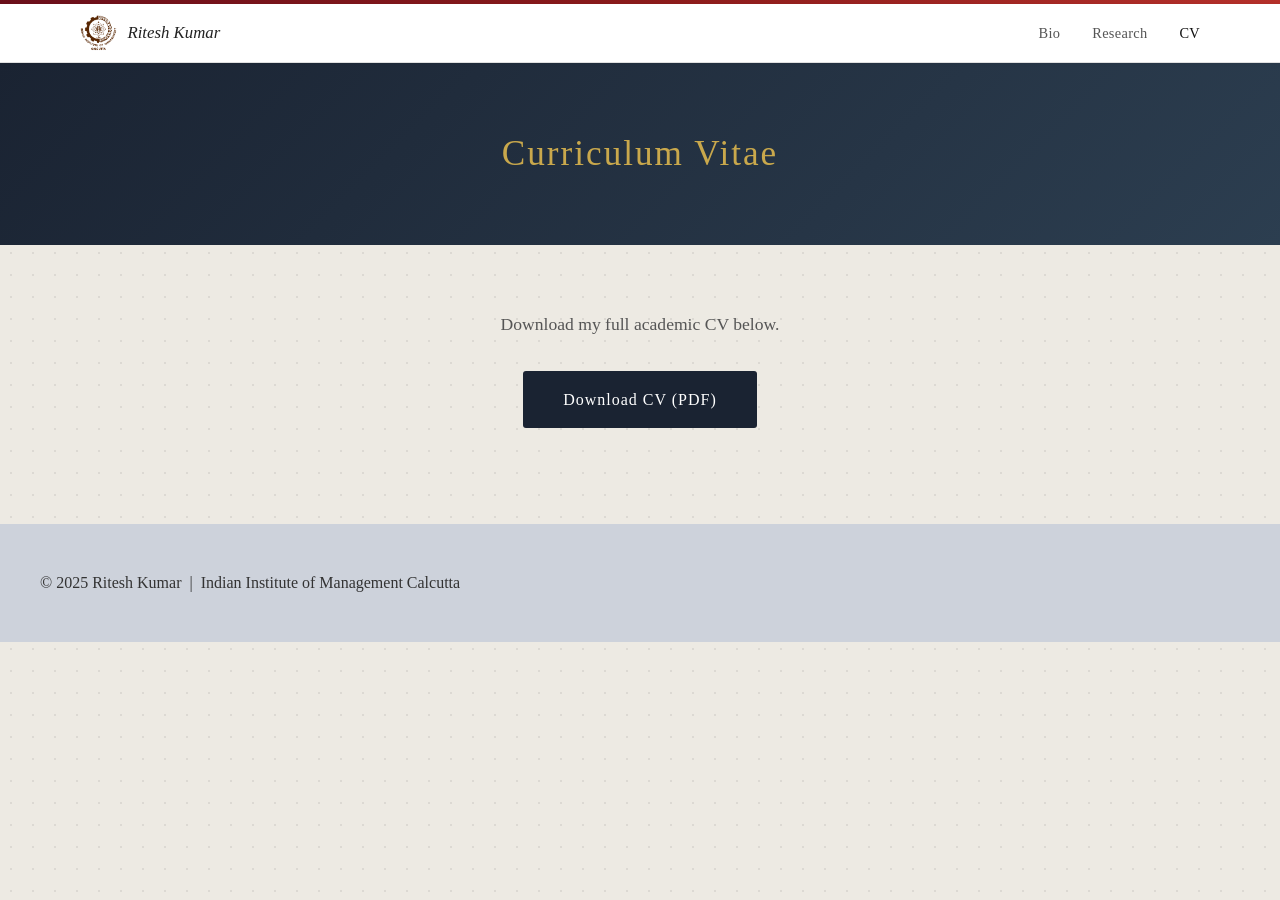
==== cv.html @ c142c0b6 "Initial website upload" ====
<!DOCTYPE html>
<html lang="en">
<head>
    <meta charset="UTF-8">
    <meta name="viewport" content="width=device-width, initial-scale=1.0">
    <title>CV | Ritesh Kumar</title>
    <link rel="stylesheet" href="style.css">
</head>
<body>

    <!-- Navigation -->
    <nav class="navbar">
        <div class="nav-container">
            <a href="index.html" class="nav-brand">
                <img src="IIM_Calcutta_Logo.svg.png" alt="IIM Calcutta" class="nav-logo">
                Ritesh Kumar
            </a>
            <ul class="nav-links">
                <li><a href="index.html">Bio</a></li>
                <li><a href="research.html">Research</a></li>
                <li><a href="cv.html" class="active">CV</a></li>
            </ul>
        </div>
    </nav>

    <!-- Page Header -->
    <header class="page-header">
        <h1>Curriculum Vitae</h1>
    </header>

    <!-- CV Content -->
    <main class="container cv-container">
        <p class="cv-intro">Download my full academic CV below.</p>
        <a href="Ritesh_Kumar_CV.pdf" class="cv-download-btn" download>Download CV (PDF)</a>
    </main>

    <footer class="footer">
        <p>&copy; 2025 Ritesh Kumar &nbsp;|&nbsp; Indian Institute of Management Calcutta</p>
    </footer>

</body>
</html>
---- style.css ----
* {
    margin: 0;
    padding: 0;
    box-sizing: border-box;
}

body {
    font-family: 'Georgia', serif;
    color: #333;
    line-height: 1.75;
    /* Subtle warm dot-pattern background */
    background-color: #edeae3;
    background-image: radial-gradient(circle, rgba(0,0,0,0.07) 1px, transparent 1px);
    background-size: 22px 22px;
}

/* ── Top accent bar ── */
body::before {
    content: '';
    display: block;
    height: 4px;
    background: linear-gradient(90deg, #6b0f1a, #8B1A1A, #b5302a);
}

/* ── Navbar ── */
.navbar {
    background: #fff;
    border-bottom: 1px solid #e0e0e0;
    position: sticky;
    top: 0;
    z-index: 100;
    box-shadow: 0 1px 6px rgba(0,0,0,0.06);
}

.nav-container {
    max-width: 1200px;
    margin: 0 auto;
    padding: 0 2.5rem;
    display: flex;
    justify-content: space-between;
    align-items: center;
    height: 58px;
}

.nav-brand {
    color: #222;
    text-decoration: none;
    font-size: 1.05rem;
    font-style: italic;
    display: flex;
    align-items: center;
    gap: 0.65rem;
}

.nav-logo {
    height: 36px;
    width: auto;
}

.nav-links {
    list-style: none;
    display: flex;
    gap: 2rem;
}

.nav-links a {
    color: #555;
    text-decoration: none;
    font-size: 0.9rem;
    letter-spacing: 0.3px;
    transition: color 0.15s;
}

.nav-links a:hover,
.nav-links a.active {
    color: #111;
}

/* ── Page background wrapper ── */
.page-bg {
    padding: 2.5rem 1.5rem 3rem;
    min-height: calc(100vh - 58px - 160px);
}

/* ── Profile card (white card floating on pattern bg) ── */
.profile-card {
    max-width: 1100px;
    margin: 0 auto;
    background: #fff;
    border-radius: 6px;
    box-shadow: 0 4px 24px rgba(0,0,0,0.10);
    padding: 3.5rem 3rem 2rem;
}

/* ── Profile grid ── */
.profile-grid {
    display: grid;
    grid-template-columns: 5fr 6fr;
    gap: 4rem;
    align-items: start;
    margin-bottom: 2.5rem;
}

/* ── Photo crop (focus on upper body / face) ── */
.photo-crop {
    width: 100%;
    height: 420px;
    overflow: hidden;
    border-radius: 4px;
}

.profile-photo {
    width: 100%;
    height: 100%;
    object-fit: cover;
    object-position: center 10%;
    display: block;
    transition: transform 0.4s ease;
}

.photo-crop:hover .profile-photo {
    transform: scale(1.03);
}

/* ── Info column ── */
.profile-info-col {
    display: flex;
    flex-direction: column;
    align-items: center;
    padding-top: 1.5rem;
}

.profile-name {
    font-size: 2.7rem;
    font-weight: normal;
    letter-spacing: 1px;
    color: #111;
    margin-bottom: 0.6rem;
    text-align: center;
}

.profile-subtitle {
    font-size: 0.97rem;
    color: #666;
    margin-bottom: 0.4rem;
    text-align: center;
}

.profile-institution {
    display: block;
    color: #8B1A1A;
    text-decoration: underline;
    text-underline-offset: 3px;
    font-size: 0.97rem;
    margin-bottom: 1.4rem;
    text-align: center;
}

.profile-institution:hover {
    color: #5a0f0f;
}

/* ── Social icons ── */
.social-icons {
    display: flex;
    justify-content: center;
    gap: 0.6rem;
    margin-bottom: 2.2rem;
}

.social-icon {
    display: flex;
    align-items: center;
    justify-content: center;
    width: 38px;
    height: 38px;
    border-radius: 50%;
    background: #4a4a4a;
    color: #fff;
    text-decoration: none;
    transition: background 0.2s;
}

.social-icon svg {
    width: 17px;
    height: 17px;
}

.social-icon:hover {
    background: #8B1A1A;
}

/* ── Bio text ── */
.profile-bio {
    width: 100%;
    text-align: left;
}

.welcome-heading {
    font-size: 1.05rem;
    font-weight: bold;
    color: #222;
    margin-bottom: 0.6rem;
}

.profile-bio p {
    font-size: 0.95rem;
    color: #444;
    text-align: justify;
    line-height: 1.8;
    margin-bottom: 0.8rem;
}

.divider {
    border: none;
    border-top: 1px solid #e8e8e8;
    margin-bottom: 1rem;
}

/* ── Footer ── */
.footer {
    background: #cdd2db;
    padding: 2.8rem 2.5rem;
}

.footer-inner {
    max-width: 1100px;
    margin: 0 auto;
    display: flex;
    gap: 3rem;
    align-items: center;
}

.footer-logo-col {
    flex-shrink: 0;
}

.footer-logo {
    height: 130px;
    width: auto;
    opacity: 0.85;
}

.footer-contact p {
    font-size: 0.88rem;
    color: #333;
    margin-bottom: 0.45rem;
    font-family: 'Georgia', serif;
}

.footer-contact a {
    color: #8B1A1A;
    text-decoration: underline;
    text-underline-offset: 2px;
}

.footer-contact a:hover {
    color: #5a0f0f;
}

.footer-social {
    display: flex;
    gap: 0.5rem;
    margin-top: 0.9rem;
}

.footer-social-icon {
    display: flex;
    align-items: center;
    justify-content: center;
    width: 32px;
    height: 32px;
    border-radius: 50%;
    background: #555;
    color: #fff;
    text-decoration: none;
    transition: background 0.2s;
}

.footer-social-icon svg {
    width: 14px;
    height: 14px;
}

.footer-social-icon:hover {
    background: #8B1A1A;
}

/* ════════════════════════════════════════
   Inner pages (Research / CV)
   ════════════════════════════════════════ */

.page-header {
    background: linear-gradient(135deg, #1a2332 0%, #2c3e50 100%);
    color: #fff;
    padding: 60px 2rem;
    text-align: center;
}

.page-header h1 {
    font-size: 2.2rem;
    font-weight: normal;
    letter-spacing: 2px;
    color: #c9a84c;
}

.container {
    max-width: 900px;
    margin: 0 auto;
    padding: 3.5rem 2rem 4rem;
}

section {
    margin-bottom: 3.5rem;
}

section h2 {
    font-size: 1.35rem;
    color: #1a2332;
    border-bottom: 2px solid #c9a84c;
    padding-bottom: 0.5rem;
    margin-bottom: 1.6rem;
    letter-spacing: 0.5px;
    text-transform: uppercase;
    font-weight: bold;
}

section > p {
    margin-bottom: 1.1rem;
    font-size: 1.05rem;
    color: #444;
}

/* Contact */
.contact-grid {
    display: flex;
    flex-direction: column;
    gap: 0.9rem;
}

.contact-item {
    display: flex;
    gap: 1rem;
    align-items: baseline;
    flex-wrap: wrap;
}

.contact-label {
    font-size: 0.8rem;
    font-weight: bold;
    color: #1a2332;
    min-width: 165px;
    text-transform: uppercase;
    letter-spacing: 0.7px;
}

.contact-item a {
    color: #2c5282;
    text-decoration: none;
    font-size: 1rem;
}

.contact-item a:hover {
    text-decoration: underline;
}

/* Education */
.edu-item {
    margin-bottom: 1.8rem;
    padding-left: 1.2rem;
    border-left: 3px solid #c9a84c;
}

.edu-degree {
    font-weight: bold;
    font-size: 1.05rem;
    color: #1a2332;
}

.edu-institution {
    color: #555;
    font-style: italic;
}

.edu-year {
    color: #888;
    font-size: 0.9rem;
}

.edu-note {
    color: #666;
    font-size: 0.9rem;
    margin-top: 0.3rem;
    font-style: italic;
}

/* Research interests */
.interests-list {
    list-style: none;
    display: flex;
    flex-direction: column;
    gap: 0.7rem;
}

.interests-list li {
    padding-left: 1.4rem;
    position: relative;
    font-size: 1.05rem;
    color: #444;
}

.interests-list li::before {
    content: '—';
    position: absolute;
    left: 0;
    color: #c9a84c;
    font-weight: bold;
}

/* Papers */
.paper-item {
    margin-bottom: 1.8rem;
    padding: 1.2rem 1.4rem;
    background: #f8f8f6;
    border-left: 4px solid #c9a84c;
    border-radius: 0 4px 4px 0;
}

.paper-title {
    font-size: 1.02rem;
    color: #1a2332;
    font-weight: bold;
    margin-bottom: 0.3rem;
    line-height: 1.5;
}

.paper-authors {
    color: #555;
    font-style: italic;
    font-size: 0.95rem;
    margin-bottom: 0.3rem;
}

.paper-status {
    font-size: 0.82rem;
    color: #7a6a2a;
    font-weight: bold;
    text-transform: uppercase;
    letter-spacing: 0.5px;
}

/* Conferences */
.conf-list {
    list-style: none;
    display: flex;
    flex-direction: column;
    gap: 1.1rem;
}

.conf-list li {
    display: flex;
    flex-direction: column;
    padding-left: 1.2rem;
    border-left: 3px solid #c9a84c;
}

.conf-name {
    font-weight: bold;
    color: #1a2332;
    font-size: 1rem;
}

.conf-details {
    color: #666;
    font-size: 0.9rem;
    font-style: italic;
}

/* Service */
.service-list {
    list-style: none;
    display: flex;
    flex-direction: column;
    gap: 0.7rem;
}

.service-list li {
    padding-left: 1.4rem;
    position: relative;
    font-size: 1rem;
    color: #444;
}

.service-list li::before {
    content: '—';
    position: absolute;
    left: 0;
    color: #c9a84c;
}

/* CV page */
.cv-container {
    text-align: center;
    padding-top: 4rem;
    padding-bottom: 6rem;
}

.cv-intro {
    font-size: 1.1rem;
    color: #555;
    margin-bottom: 2rem;
}

.cv-download-btn {
    display: inline-block;
    background-color: #1a2332;
    color: #fff;
    padding: 0.9rem 2.5rem;
    text-decoration: none;
    font-size: 1rem;
    letter-spacing: 1px;
    border-radius: 3px;
    transition: background-color 0.2s;
}

.cv-download-btn:hover {
    background-color: #8B1A1A;
    color: #fff;
}

/* ── Responsive ── */
@media (max-width: 720px) {
    .profile-grid {
        grid-template-columns: 1fr;
        gap: 2rem;
    }
    .photo-crop {
        height: 300px;
    }
    .nav-links {
        gap: 1.2rem;
    }
    .footer-inner {
        flex-direction: column;
        gap: 1.5rem;
    }
    .contact-item {
        flex-direction: column;
        gap: 0.2rem;
    }
    .contact-label {
        min-width: unset;
    }
}
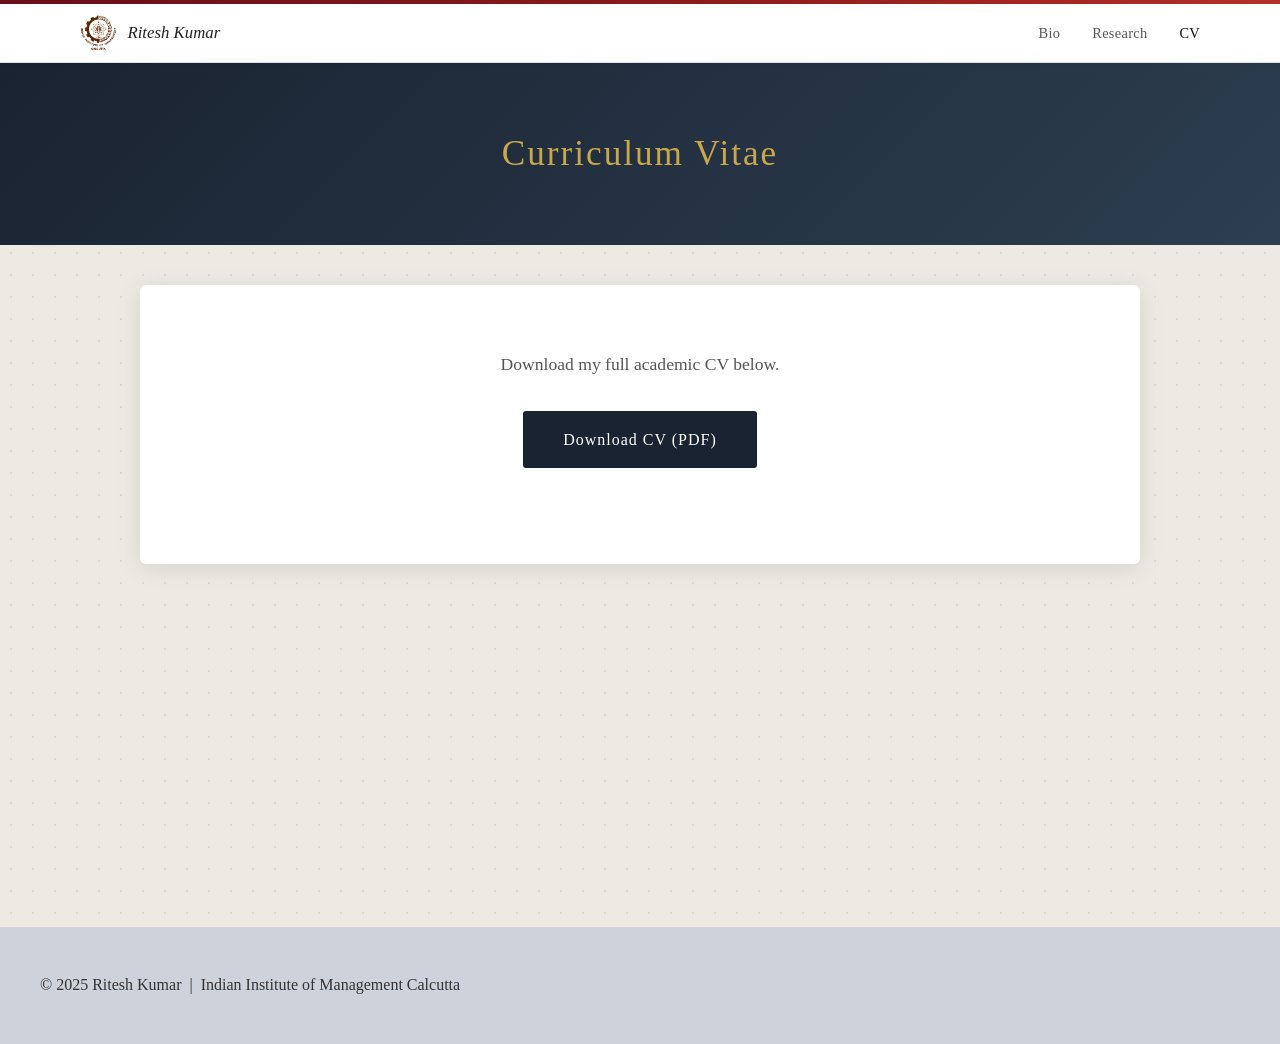
==== commit 76eb10f2: "Add files via upload" ====
--- a/cv.html
+++ b/cv.html
@@ -3,7 +3,10 @@
 <head>
     <meta charset="UTF-8">
     <meta name="viewport" content="width=device-width, initial-scale=1.0">
-    <title>CV | Ritesh Kumar</title>
+    <title>CV | Ritesh Kumar | IIM Calcutta</title>
+    <meta name="description" content="Curriculum Vitae of Ritesh Kumar, PhD Scholar in Human Resource Management at IIM Calcutta.">
+    <meta name="author" content="Ritesh Kumar">
+    <link rel="icon" href="IIM_Calcutta_Logo.svg.png" type="image/png">
     <link rel="stylesheet" href="style.css">
 </head>
 <body>
@@ -29,10 +32,12 @@
     </header>
 
     <!-- CV Content -->
-    <main class="container cv-container">
+    <main class="page-bg">
+    <div class="inner-card">
+    <div class="container cv-container">
         <p class="cv-intro">Download my full academic CV below.</p>
         <a href="Ritesh_Kumar_CV.pdf" class="cv-download-btn" download>Download CV (PDF)</a>
-    </main>
+    </div></div></main>
 
     <footer class="footer">
         <p>&copy; 2025 Ritesh Kumar &nbsp;|&nbsp; Indian Institute of Management Calcutta</p>
--- a/style.css
+++ b/style.css
@@ -14,6 +14,24 @@
     background-size: 22px 22px;
 }
 
+/* ── Fade-in animation ── */
+@keyframes fadeInUp {
+    from { opacity: 0; transform: translateY(18px); }
+    to   { opacity: 1; transform: translateY(0); }
+}
+
+.profile-card {
+    animation: fadeInUp 0.6s ease both;
+}
+
+.page-header {
+    animation: fadeInUp 0.5s ease both;
+}
+
+.container section {
+    animation: fadeInUp 0.5s ease both;
+}
+
 /* ── Top accent bar ── */
 body::before {
     content: '';
@@ -80,6 +98,15 @@
 .page-bg {
     padding: 2.5rem 1.5rem 3rem;
     min-height: calc(100vh - 58px - 160px);
+}
+
+/* ── Inner page card (Research / CV) ── */
+.inner-card {
+    max-width: 1000px;
+    margin: 0 auto;
+    background: #fff;
+    border-radius: 6px;
+    box-shadow: 0 4px 24px rgba(0,0,0,0.10);
 }
 
 /* ── Profile card (white card floating on pattern bg) ── */
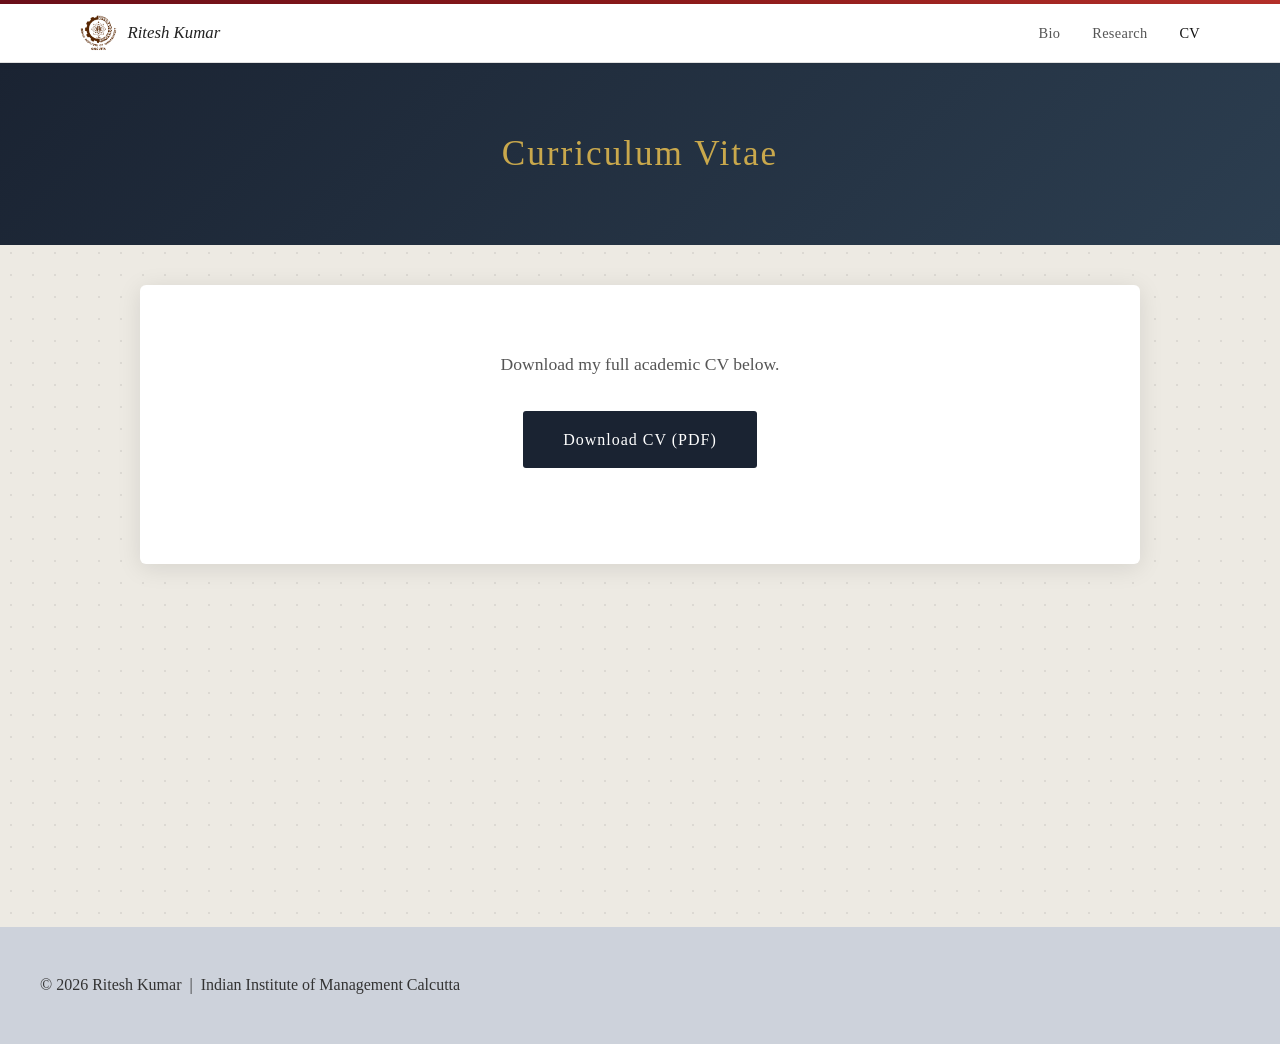
==== commit aef6ea1e: "Update cv.html" ====
--- a/cv.html
+++ b/cv.html
@@ -40,7 +40,7 @@
     </div></div></main>
 
     <footer class="footer">
-        <p>&copy; 2025 Ritesh Kumar &nbsp;|&nbsp; Indian Institute of Management Calcutta</p>
+        <p>&copy; 2026 Ritesh Kumar &nbsp;|&nbsp; Indian Institute of Management Calcutta</p>
     </footer>
 
 </body>
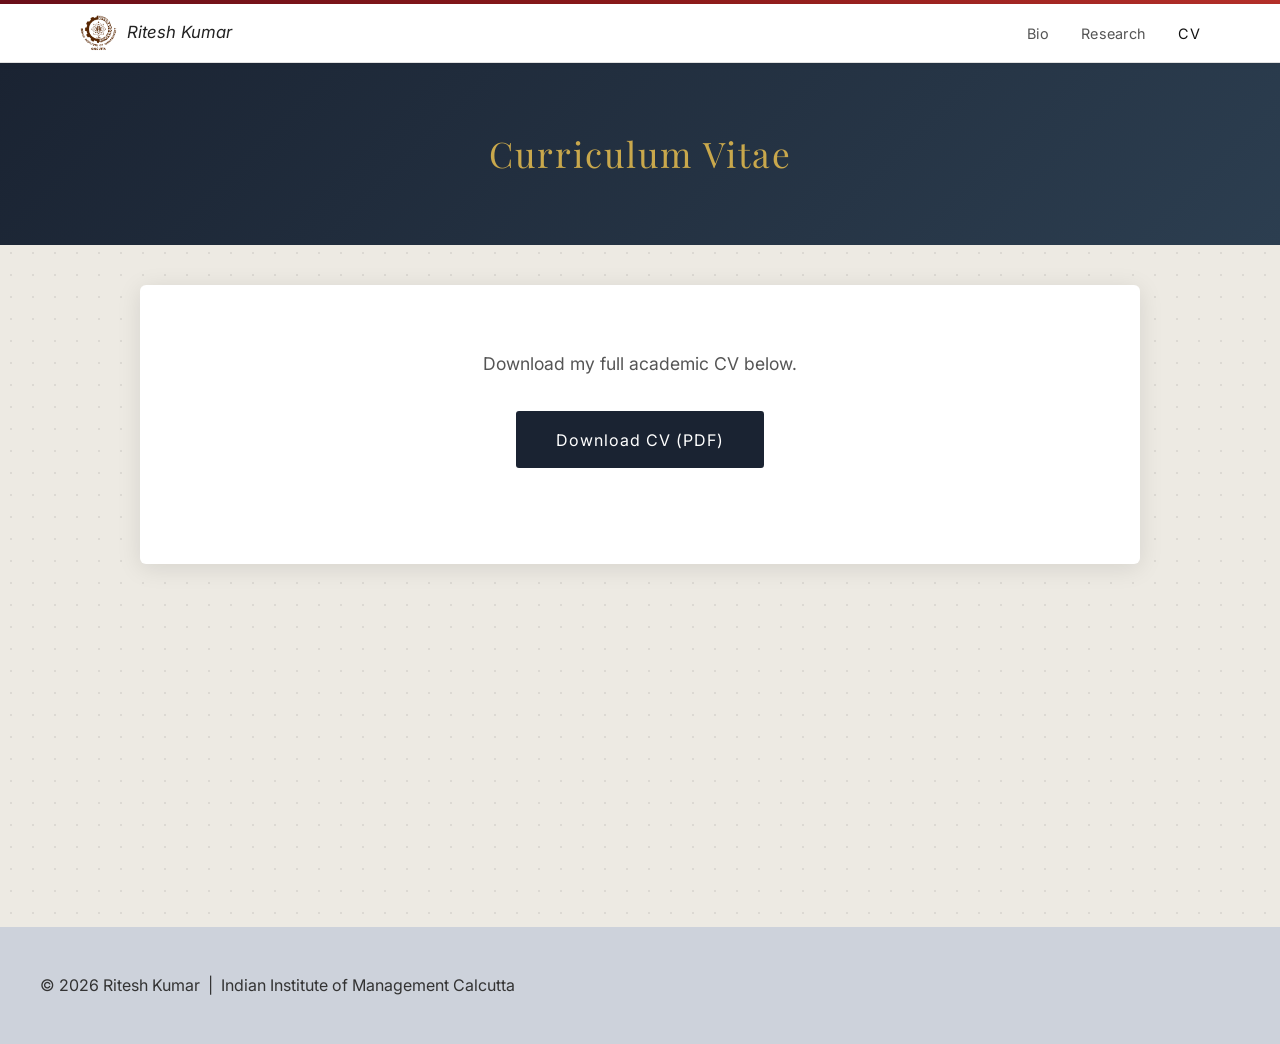
==== commit 44892a82: "Add files via upload" ====
--- a/cv.html
+++ b/cv.html
@@ -7,6 +7,7 @@
     <meta name="description" content="Curriculum Vitae of Ritesh Kumar, PhD Scholar in Human Resource Management at IIM Calcutta.">
     <meta name="author" content="Ritesh Kumar">
     <link rel="icon" href="IIM_Calcutta_Logo.svg.png" type="image/png">
+    <link href="https://fonts.googleapis.com/css2?family=Playfair+Display:ital,wght@0,400;0,600;1,400&family=Inter:wght@300;400;500;600&display=swap" rel="stylesheet">
     <link rel="stylesheet" href="style.css">
 </head>
 <body>
--- a/style.css
+++ b/style.css
@@ -5,13 +5,16 @@
 }
 
 body {
-    font-family: 'Georgia', serif;
+    font-family: 'Inter', 'Georgia', sans-serif;
     color: #333;
     line-height: 1.75;
-    /* Subtle warm dot-pattern background */
     background-color: #edeae3;
     background-image: radial-gradient(circle, rgba(0,0,0,0.07) 1px, transparent 1px);
     background-size: 22px 22px;
+}
+
+h1, h2, h3, .profile-name, .page-header h1, .welcome-heading {
+    font-family: 'Playfair Display', 'Georgia', serif;
 }
 
 /* ── Fade-in animation ── */
@@ -421,27 +424,31 @@
     font-style: italic;
 }
 
-/* Research interests */
-.interests-list {
-    list-style: none;
-    display: flex;
-    flex-direction: column;
-    gap: 0.7rem;
-}
-
-.interests-list li {
-    padding-left: 1.4rem;
-    position: relative;
-    font-size: 1.05rem;
-    color: #444;
-}
-
-.interests-list li::before {
-    content: '—';
-    position: absolute;
-    left: 0;
-    color: #c9a84c;
-    font-weight: bold;
+/* ── Research interest tags ── */
+.interest-tags {
+    display: flex;
+    flex-wrap: wrap;
+    gap: 0.6rem;
+}
+
+.interest-tag {
+    display: inline-block;
+    padding: 0.4rem 1rem;
+    background: #f0ece3;
+    border: 1px solid #d4c9a8;
+    color: #5a4a1a;
+    font-size: 0.85rem;
+    font-family: 'Inter', sans-serif;
+    font-weight: 500;
+    border-radius: 50px;
+    letter-spacing: 0.3px;
+    transition: all 0.2s;
+}
+
+.interest-tag:hover {
+    background: #8B1A1A;
+    border-color: #8B1A1A;
+    color: #fff;
 }
 
 /* Papers */
@@ -468,12 +475,44 @@
     margin-bottom: 0.3rem;
 }
 
-.paper-status {
-    font-size: 0.82rem;
-    color: #7a6a2a;
-    font-weight: bold;
+/* ── Section note ── */
+.section-note {
+    font-size: 0.88rem;
+    color: #777;
+    font-style: italic;
+    margin-bottom: 1.4rem;
+    font-family: 'Inter', sans-serif;
+}
+
+.section-note a {
+    color: #8B1A1A;
+    text-decoration: underline;
+    text-underline-offset: 2px;
+}
+
+/* ── Paper status badges ── */
+.paper-badge {
+    display: inline-block;
+    padding: 0.25rem 0.8rem;
+    font-size: 0.75rem;
+    font-family: 'Inter', sans-serif;
+    font-weight: 600;
+    border-radius: 50px;
+    letter-spacing: 0.4px;
     text-transform: uppercase;
-    letter-spacing: 0.5px;
+    margin-top: 0.4rem;
+}
+
+.badge-green {
+    background: #d4edda;
+    color: #1a6b35;
+    border: 1px solid #a8d5b5;
+}
+
+.badge-amber {
+    background: #fff3cd;
+    color: #7a5200;
+    border: 1px solid #f0d080;
 }
 
 /* Conferences */
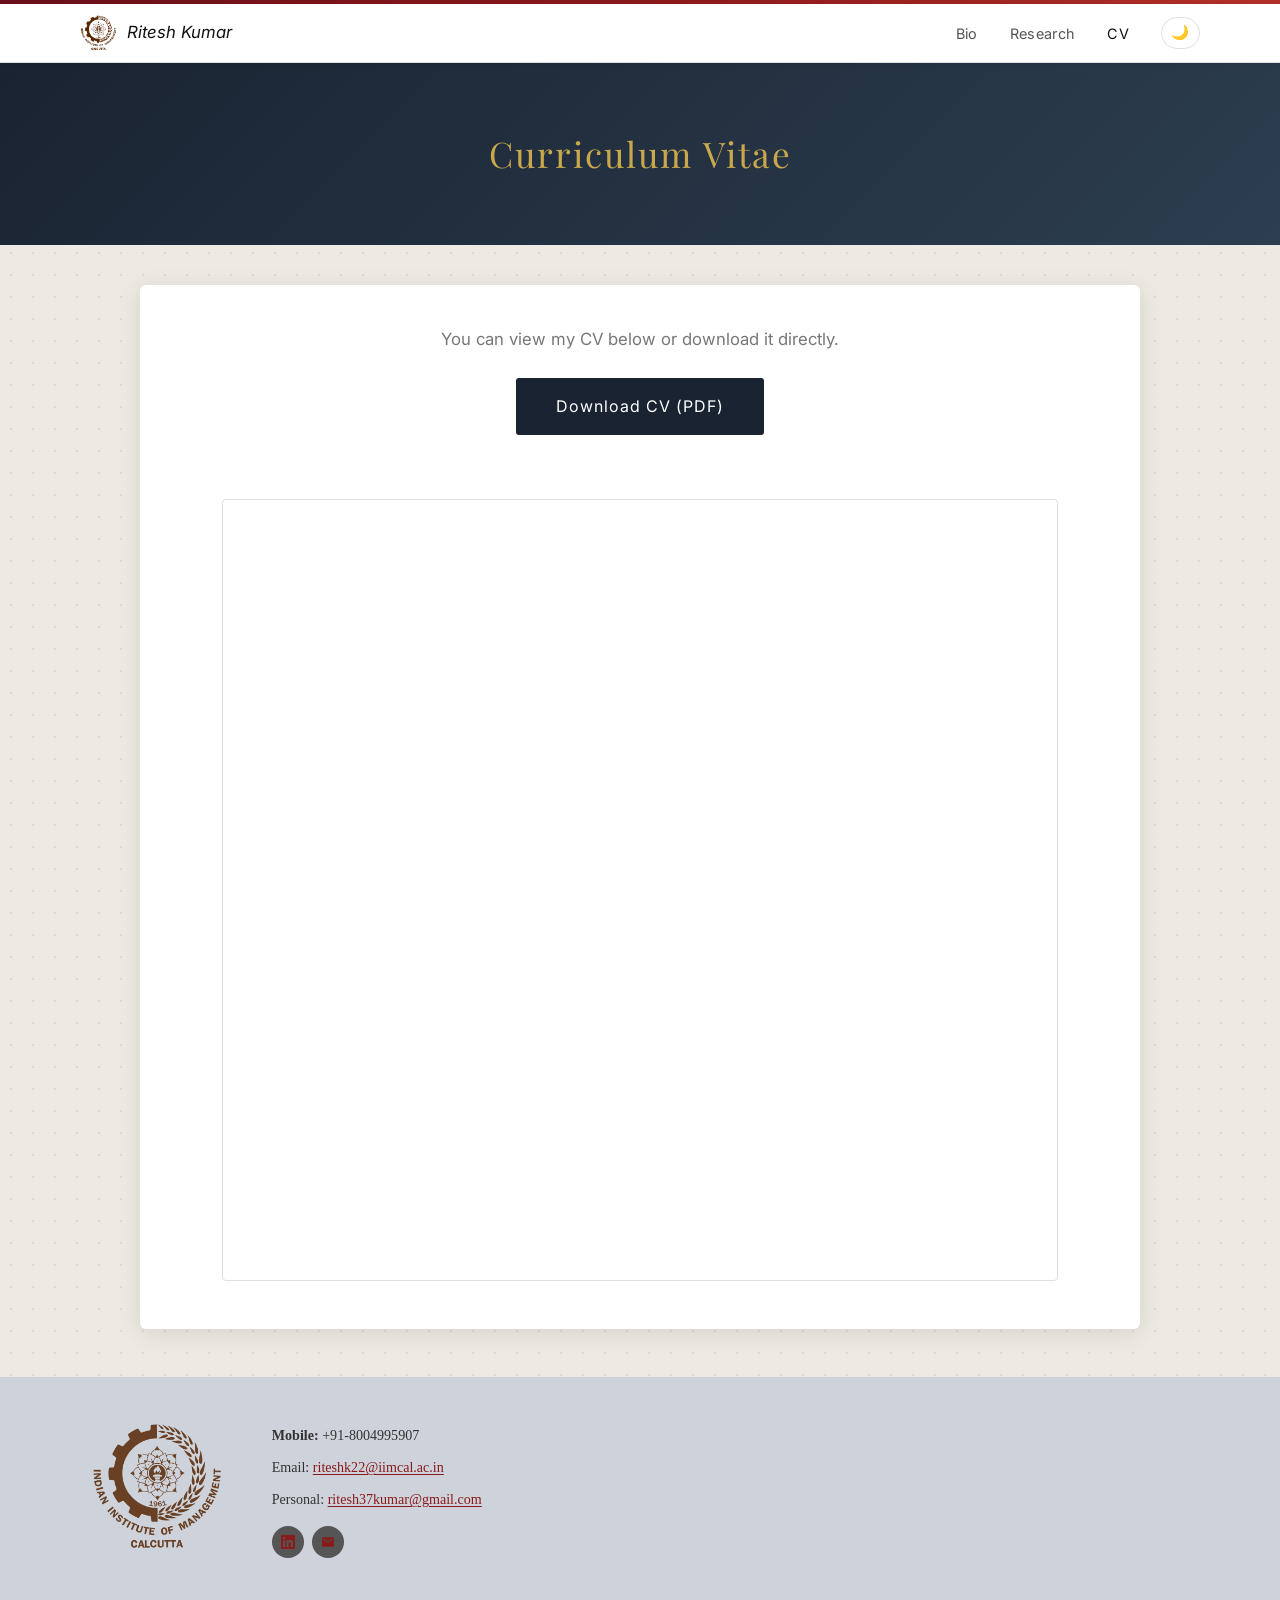
==== commit 2799b0ea: "Add files via upload" ====
--- a/cv.html
+++ b/cv.html
@@ -1,5 +1,5 @@
 <!DOCTYPE html>
-<html lang="en">
+<html lang="en" data-theme="light">
 <head>
     <meta charset="UTF-8">
     <meta name="viewport" content="width=device-width, initial-scale=1.0">
@@ -9,21 +9,33 @@
     <link rel="icon" href="IIM_Calcutta_Logo.svg.png" type="image/png">
     <link href="https://fonts.googleapis.com/css2?family=Playfair+Display:ital,wght@0,400;0,600;1,400&family=Inter:wght@300;400;500;600&display=swap" rel="stylesheet">
     <link rel="stylesheet" href="style.css">
+    <!-- Google Analytics -->
+    <script async src="https://www.googletagmanager.com/gtag/js?id=G-CZTXEV8FFX"></script>
+    <script>
+        window.dataLayer = window.dataLayer || [];
+        function gtag(){dataLayer.push(arguments);}
+        gtag('js', new Date());
+        gtag('config', 'G-CZTXEV8FFX');
+    </script>
+    <script>(function(){ const t=localStorage.getItem('theme')||'light'; document.documentElement.setAttribute('data-theme',t); })();</script>
 </head>
 <body>
 
-    <!-- Navigation -->
+    <!-- Navbar -->
     <nav class="navbar">
         <div class="nav-container">
             <a href="index.html" class="nav-brand">
                 <img src="IIM_Calcutta_Logo.svg.png" alt="IIM Calcutta" class="nav-logo">
                 Ritesh Kumar
             </a>
-            <ul class="nav-links">
-                <li><a href="index.html">Bio</a></li>
-                <li><a href="research.html">Research</a></li>
-                <li><a href="cv.html" class="active">CV</a></li>
-            </ul>
+            <div class="nav-right">
+                <ul class="nav-links">
+                    <li><a href="index.html">Bio</a></li>
+                    <li><a href="research.html">Research</a></li>
+                    <li><a href="cv.html" class="active">CV</a></li>
+                </ul>
+                <button class="dark-toggle" id="darkToggle" aria-label="Toggle dark mode">🌙</button>
+            </div>
         </div>
     </nav>
 
@@ -36,13 +48,49 @@
     <main class="page-bg">
     <div class="inner-card">
     <div class="container cv-container">
-        <p class="cv-intro">Download my full academic CV below.</p>
-        <a href="Ritesh_Kumar_CV.pdf" class="cv-download-btn" download>Download CV (PDF)</a>
+
+        <p class="cv-intro">You can view my CV below or download it directly.</p>
+        <div style="text-align:center; margin-bottom: 2rem;">
+            <a href="Ritesh_Kumar_CV.pdf" class="cv-download-btn" download>Download CV (PDF)</a>
+        </div>
+
+        <div class="cv-viewer">
+            <iframe
+                src="Ritesh_Kumar_CV.pdf#toolbar=1&navpanes=0&scrollbar=1"
+                class="cv-embed"
+                title="Ritesh Kumar CV">
+            </iframe>
+        </div>
+
+        <p class="cv-fallback">
+            PDF not loading? <a href="Ritesh_Kumar_CV.pdf" download>Click here to download</a>.
+        </p>
+
     </div></div></main>
 
+    <!-- Footer -->
     <footer class="footer">
-        <p>&copy; 2026 Ritesh Kumar &nbsp;|&nbsp; Indian Institute of Management Calcutta</p>
+        <div class="footer-inner">
+            <div class="footer-logo-col">
+                <img src="IIM_Calcutta_Logo.svg.png" alt="IIM Calcutta" class="footer-logo">
+            </div>
+            <div class="footer-contact">
+                <p><strong>Mobile:</strong> +91-8004995907</p>
+                <p>Email: <a href="mailto:riteshk22@iimcal.ac.in">riteshk22@iimcal.ac.in</a></p>
+                <p>Personal: <a href="mailto:ritesh37kumar@gmail.com">ritesh37kumar@gmail.com</a></p>
+                <div class="footer-social">
+                    <a href="https://www.linkedin.com/in/ritesh-kumar-388436166/" class="footer-social-icon" target="_blank" title="LinkedIn">
+                        <svg viewBox="0 0 24 24" fill="currentColor"><path d="M20.447 20.452h-3.554v-5.569c0-1.328-.027-3.037-1.852-3.037-1.853 0-2.136 1.445-2.136 2.939v5.667H9.351V9h3.414v1.561h.046c.477-.9 1.637-1.85 3.37-1.85 3.601 0 4.267 2.37 4.267 5.455v6.286zM5.337 7.433a2.062 2.062 0 01-2.063-2.065 2.064 2.064 0 112.063 2.065zm1.782 13.019H3.555V9h3.564v11.452zM22.225 0H1.771C.792 0 0 .774 0 1.729v20.542C0 23.227.792 24 1.771 24h20.451C23.2 24 24 23.227 24 22.271V1.729C24 .774 23.2 0 22.222 0h.003z"/></svg>
+                    </a>
+                    <a href="mailto:riteshk22@iimcal.ac.in" class="footer-social-icon" title="Email">
+                        <svg viewBox="0 0 24 24" fill="currentColor"><path d="M20 4H4c-1.1 0-2 .9-2 2v12c0 1.1.9 2 2 2h16c1.1 0 2-.9 2-2V6c0-1.1-.9-2-2-2zm0 4l-8 5-8-5V6l8 5 8-5v2z"/></svg>
+                    </a>
+                </div>
+            </div>
+        </div>
     </footer>
 
+    <button class="scroll-top-btn" id="scrollTopBtn" aria-label="Scroll to top">↑</button>
+    <script src="script.js"></script>
 </body>
 </html>
--- a/style.css
+++ b/style.css
@@ -1,38 +1,93 @@
-* {
-    margin: 0;
-    padding: 0;
-    box-sizing: border-box;
-}
+/* ═══════════════════════════════════════
+   CSS Custom Properties (Light / Dark)
+═══════════════════════════════════════ */
+:root {
+    --bg-body:     #edeae3;
+    --bg-pattern:  rgba(0,0,0,0.07);
+    --bg-card:     #ffffff;
+    --bg-nav:      #ffffff;
+    --bg-footer:   #cdd2db;
+    --bg-paper:    #f8f8f6;
+    --bg-tag:      #f0ece3;
+    --text-h:      #111111;
+    --text-body:   #444444;
+    --text-sub:    #555555;
+    --text-muted:  #777777;
+    --text-light:  #888888;
+    --nav-link:    #555555;
+    --border:      #e0e0e0;
+    --border-tag:  #d4c9a8;
+    --tag-color:   #5a4a1a;
+    --accent:      #8B1A1A;
+    --accent-h:    #5a0f0f;
+    --gold:        #c9a84c;
+    --gold-dark:   #7a6a2a;
+    --link:        #2c5282;
+    --shadow:      rgba(0,0,0,0.10);
+    --shadow-h:    rgba(0,0,0,0.18);
+    --section-h:   #1a2332;
+    --edu-inst:    #555555;
+    --conf-name:   #1a2332;
+    --conf-det:    #666666;
+    --footer-text: #333333;
+    --stat-num:    #1a2332;
+    --stat-label:  #666666;
+    --divider:     #e8e8e8;
+}
+
+[data-theme="dark"] {
+    --bg-body:     #0f1117;
+    --bg-pattern:  rgba(255,255,255,0.04);
+    --bg-card:     #1a1d2e;
+    --bg-nav:      #13151f;
+    --bg-footer:   #0a0c14;
+    --bg-paper:    #1e2133;
+    --bg-tag:      #252838;
+    --text-h:      #eaeaea;
+    --text-body:   #b0b0c8;
+    --text-sub:    #9090aa;
+    --text-muted:  #808098;
+    --text-light:  #606080;
+    --nav-link:    #9090aa;
+    --border:      #252838;
+    --border-tag:  #353855;
+    --tag-color:   #c9a84c;
+    --accent:      #e05555;
+    --accent-h:    #ff8080;
+    --gold:        #d4a843;
+    --gold-dark:   #c9a84c;
+    --link:        #7ab3e0;
+    --shadow:      rgba(0,0,0,0.50);
+    --shadow-h:    rgba(0,0,0,0.65);
+    --section-h:   #d4a843;
+    --edu-inst:    #9090aa;
+    --conf-name:   #d0d0e8;
+    --conf-det:    #8080a0;
+    --footer-text: #b0b0c8;
+    --stat-num:    #d4a843;
+    --stat-label:  #9090aa;
+    --divider:     #252838;
+}
+
+/* ═══════════════════════════════════════
+   Base
+═══════════════════════════════════════ */
+* { margin: 0; padding: 0; box-sizing: border-box; }
+
+html { scroll-behavior: smooth; }
 
 body {
     font-family: 'Inter', 'Georgia', sans-serif;
-    color: #333;
+    color: var(--text-body);
     line-height: 1.75;
-    background-color: #edeae3;
-    background-image: radial-gradient(circle, rgba(0,0,0,0.07) 1px, transparent 1px);
+    background-color: var(--bg-body);
+    background-image: radial-gradient(circle, var(--bg-pattern) 1px, transparent 1px);
     background-size: 22px 22px;
+    transition: background-color 0.3s, color 0.3s;
 }
 
 h1, h2, h3, .profile-name, .page-header h1, .welcome-heading {
     font-family: 'Playfair Display', 'Georgia', serif;
-}
-
-/* ── Fade-in animation ── */
-@keyframes fadeInUp {
-    from { opacity: 0; transform: translateY(18px); }
-    to   { opacity: 1; transform: translateY(0); }
-}
-
-.profile-card {
-    animation: fadeInUp 0.6s ease both;
-}
-
-.page-header {
-    animation: fadeInUp 0.5s ease both;
-}
-
-.container section {
-    animation: fadeInUp 0.5s ease both;
 }
 
 /* ── Top accent bar ── */
@@ -43,14 +98,26 @@
     background: linear-gradient(90deg, #6b0f1a, #8B1A1A, #b5302a);
 }
 
-/* ── Navbar ── */
+/* ── Fade-in animation ── */
+@keyframes fadeInUp {
+    from { opacity: 0; transform: translateY(18px); }
+    to   { opacity: 1; transform: translateY(0); }
+}
+.profile-card  { animation: fadeInUp 0.6s ease both; }
+.page-header   { animation: fadeInUp 0.5s ease both; }
+.container section { animation: fadeInUp 0.5s ease both; }
+
+/* ═══════════════════════════════════════
+   Navbar
+═══════════════════════════════════════ */
 .navbar {
-    background: #fff;
-    border-bottom: 1px solid #e0e0e0;
+    background: var(--bg-nav);
+    border-bottom: 1px solid var(--border);
     position: sticky;
     top: 0;
     z-index: 100;
-    box-shadow: 0 1px 6px rgba(0,0,0,0.06);
+    box-shadow: 0 1px 6px var(--shadow);
+    transition: background 0.3s, border-color 0.3s;
 }
 
 .nav-container {
@@ -64,7 +131,7 @@
 }
 
 .nav-brand {
-    color: #222;
+    color: var(--text-h);
     text-decoration: none;
     font-size: 1.05rem;
     font-style: italic;
@@ -73,9 +140,12 @@
     gap: 0.65rem;
 }
 
-.nav-logo {
-    height: 36px;
-    width: auto;
+.nav-logo { height: 36px; width: auto; }
+
+.nav-right {
+    display: flex;
+    align-items: center;
+    gap: 2rem;
 }
 
 .nav-links {
@@ -85,7 +155,7 @@
 }
 
 .nav-links a {
-    color: #555;
+    color: var(--nav-link);
     text-decoration: none;
     font-size: 0.9rem;
     letter-spacing: 0.3px;
@@ -93,36 +163,56 @@
 }
 
 .nav-links a:hover,
-.nav-links a.active {
-    color: #111;
-}
-
-/* ── Page background wrapper ── */
+.nav-links a.active { color: var(--text-h); }
+
+/* Dark mode toggle button */
+.dark-toggle {
+    background: none;
+    border: 1px solid var(--border);
+    border-radius: 50px;
+    padding: 0.25rem 0.6rem;
+    font-size: 0.9rem;
+    cursor: pointer;
+    color: var(--nav-link);
+    transition: border-color 0.2s, background 0.2s;
+    line-height: 1.5;
+}
+
+.dark-toggle:hover {
+    border-color: var(--gold);
+    background: var(--bg-paper);
+}
+
+/* ═══════════════════════════════════════
+   Page background & cards
+═══════════════════════════════════════ */
 .page-bg {
     padding: 2.5rem 1.5rem 3rem;
     min-height: calc(100vh - 58px - 160px);
 }
 
-/* ── Inner page card (Research / CV) ── */
+.profile-card {
+    max-width: 1100px;
+    margin: 0 auto;
+    background: var(--bg-card);
+    border-radius: 6px;
+    box-shadow: 0 4px 24px var(--shadow);
+    padding: 3.5rem 3rem 2rem;
+    transition: background 0.3s, box-shadow 0.3s;
+}
+
 .inner-card {
     max-width: 1000px;
     margin: 0 auto;
-    background: #fff;
+    background: var(--bg-card);
     border-radius: 6px;
-    box-shadow: 0 4px 24px rgba(0,0,0,0.10);
-}
-
-/* ── Profile card (white card floating on pattern bg) ── */
-.profile-card {
-    max-width: 1100px;
-    margin: 0 auto;
-    background: #fff;
-    border-radius: 6px;
-    box-shadow: 0 4px 24px rgba(0,0,0,0.10);
-    padding: 3.5rem 3rem 2rem;
-}
-
-/* ── Profile grid ── */
+    box-shadow: 0 4px 24px var(--shadow);
+    transition: background 0.3s;
+}
+
+/* ═══════════════════════════════════════
+   Profile grid
+═══════════════════════════════════════ */
 .profile-grid {
     display: grid;
     grid-template-columns: 5fr 6fr;
@@ -131,7 +221,6 @@
     margin-bottom: 2.5rem;
 }
 
-/* ── Photo crop (focus on upper body / face) ── */
 .photo-crop {
     width: 100%;
     height: 420px;
@@ -148,11 +237,8 @@
     transition: transform 0.4s ease;
 }
 
-.photo-crop:hover .profile-photo {
-    transform: scale(1.03);
-}
-
-/* ── Info column ── */
+.photo-crop:hover .profile-photo { transform: scale(1.03); }
+
 .profile-info-col {
     display: flex;
     flex-direction: column;
@@ -164,21 +250,21 @@
     font-size: 2.7rem;
     font-weight: normal;
     letter-spacing: 1px;
-    color: #111;
+    color: var(--text-h);
     margin-bottom: 0.6rem;
     text-align: center;
 }
 
 .profile-subtitle {
     font-size: 0.97rem;
-    color: #666;
+    color: var(--text-muted);
     margin-bottom: 0.4rem;
     text-align: center;
 }
 
 .profile-institution {
     display: block;
-    color: #8B1A1A;
+    color: var(--accent);
     text-decoration: underline;
     text-underline-offset: 3px;
     font-size: 0.97rem;
@@ -186,9 +272,7 @@
     text-align: center;
 }
 
-.profile-institution:hover {
-    color: #5a0f0f;
-}
+.profile-institution:hover { color: var(--accent-h); }
 
 /* ── Social icons ── */
 .social-icons {
@@ -211,46 +295,83 @@
     transition: background 0.2s;
 }
 
-.social-icon svg {
-    width: 17px;
-    height: 17px;
-}
-
-.social-icon:hover {
-    background: #8B1A1A;
-}
+.social-icon svg { width: 17px; height: 17px; }
+.social-icon:hover { background: var(--accent); }
 
 /* ── Bio text ── */
-.profile-bio {
-    width: 100%;
-    text-align: left;
-}
+.profile-bio { width: 100%; text-align: left; }
 
 .welcome-heading {
     font-size: 1.05rem;
     font-weight: bold;
-    color: #222;
+    color: var(--text-h);
     margin-bottom: 0.6rem;
 }
 
 .profile-bio p {
     font-size: 0.95rem;
-    color: #444;
+    color: var(--text-body);
     text-align: justify;
     line-height: 1.8;
     margin-bottom: 0.8rem;
 }
 
+/* ═══════════════════════════════════════
+   Stats bar
+═══════════════════════════════════════ */
+.stats-bar {
+    display: flex;
+    justify-content: center;
+    align-items: center;
+    gap: 0;
+    padding: 1.6rem 0 1.2rem;
+    border-top: 1px solid var(--divider);
+    margin-top: 0.5rem;
+}
+
+.stat-item {
+    display: flex;
+    flex-direction: column;
+    align-items: center;
+    padding: 0 3rem;
+}
+
+.stat-number {
+    font-family: 'Playfair Display', serif;
+    font-size: 2rem;
+    font-weight: 600;
+    color: var(--stat-num);
+    line-height: 1.1;
+}
+
+.stat-label {
+    font-size: 0.78rem;
+    color: var(--stat-label);
+    text-transform: uppercase;
+    letter-spacing: 0.8px;
+    margin-top: 0.3rem;
+    font-family: 'Inter', sans-serif;
+}
+
+.stat-divider {
+    width: 1px;
+    height: 40px;
+    background: var(--divider);
+}
+
 .divider {
     border: none;
-    border-top: 1px solid #e8e8e8;
+    border-top: 1px solid var(--divider);
     margin-bottom: 1rem;
 }
 
-/* ── Footer ── */
+/* ═══════════════════════════════════════
+   Footer
+═══════════════════════════════════════ */
 .footer {
-    background: #cdd2db;
+    background: var(--bg-footer);
     padding: 2.8rem 2.5rem;
+    transition: background 0.3s;
 }
 
 .footer-inner {
@@ -261,32 +382,24 @@
     align-items: center;
 }
 
-.footer-logo-col {
-    flex-shrink: 0;
-}
-
-.footer-logo {
-    height: 130px;
-    width: auto;
-    opacity: 0.85;
-}
+.footer-logo-col { flex-shrink: 0; }
+
+.footer-logo { height: 130px; width: auto; opacity: 0.85; }
 
 .footer-contact p {
     font-size: 0.88rem;
-    color: #333;
+    color: var(--footer-text);
     margin-bottom: 0.45rem;
     font-family: 'Georgia', serif;
 }
 
 .footer-contact a {
-    color: #8B1A1A;
+    color: var(--accent);
     text-decoration: underline;
     text-underline-offset: 2px;
 }
 
-.footer-contact a:hover {
-    color: #5a0f0f;
-}
+.footer-contact a:hover { color: var(--accent-h); }
 
 .footer-social {
     display: flex;
@@ -307,19 +420,55 @@
     transition: background 0.2s;
 }
 
-.footer-social-icon svg {
-    width: 14px;
-    height: 14px;
-}
-
-.footer-social-icon:hover {
-    background: #8B1A1A;
-}
-
-/* ════════════════════════════════════════
+.footer-social-icon svg { width: 14px; height: 14px; }
+.footer-social-icon:hover { background: var(--accent); }
+
+.footer-simple {
+    text-align: center;
+    font-size: 0.85rem;
+    color: var(--footer-text);
+    padding: 1.5rem;
+    background: var(--bg-footer);
+    transition: background 0.3s;
+}
+
+/* ═══════════════════════════════════════
+   Scroll to top button
+═══════════════════════════════════════ */
+.scroll-top-btn {
+    position: fixed;
+    bottom: 2rem;
+    right: 2rem;
+    width: 42px;
+    height: 42px;
+    border-radius: 50%;
+    background: var(--accent);
+    color: #fff;
+    border: none;
+    font-size: 1.1rem;
+    cursor: pointer;
+    box-shadow: 0 4px 12px var(--shadow);
+    opacity: 0;
+    transform: translateY(12px);
+    transition: opacity 0.3s, transform 0.3s, background 0.2s;
+    pointer-events: none;
+    z-index: 200;
+    display: flex;
+    align-items: center;
+    justify-content: center;
+}
+
+.scroll-top-btn.visible {
+    opacity: 1;
+    transform: translateY(0);
+    pointer-events: all;
+}
+
+.scroll-top-btn:hover { background: var(--accent-h); }
+
+/* ═══════════════════════════════════════
    Inner pages (Research / CV)
-   ════════════════════════════════════════ */
-
+═══════════════════════════════════════ */
 .page-header {
     background: linear-gradient(135deg, #1a2332 0%, #2c3e50 100%);
     color: #fff;
@@ -340,14 +489,12 @@
     padding: 3.5rem 2rem 4rem;
 }
 
-section {
-    margin-bottom: 3.5rem;
-}
+section { margin-bottom: 3.5rem; }
 
 section h2 {
     font-size: 1.35rem;
-    color: #1a2332;
-    border-bottom: 2px solid #c9a84c;
+    color: var(--section-h);
+    border-bottom: 2px solid var(--gold);
     padding-bottom: 0.5rem;
     margin-bottom: 1.6rem;
     letter-spacing: 0.5px;
@@ -358,70 +505,22 @@
 section > p {
     margin-bottom: 1.1rem;
     font-size: 1.05rem;
-    color: #444;
-}
-
-/* Contact */
-.contact-grid {
-    display: flex;
-    flex-direction: column;
-    gap: 0.9rem;
-}
-
-.contact-item {
-    display: flex;
-    gap: 1rem;
-    align-items: baseline;
-    flex-wrap: wrap;
-}
-
-.contact-label {
-    font-size: 0.8rem;
-    font-weight: bold;
-    color: #1a2332;
-    min-width: 165px;
-    text-transform: uppercase;
-    letter-spacing: 0.7px;
-}
-
-.contact-item a {
-    color: #2c5282;
-    text-decoration: none;
-    font-size: 1rem;
-}
-
-.contact-item a:hover {
+    color: var(--text-body);
+}
+
+/* ── Section note ── */
+.section-note {
+    font-size: 0.88rem;
+    color: var(--text-muted);
+    font-style: italic;
+    margin-bottom: 1.4rem;
+    font-family: 'Inter', sans-serif;
+}
+
+.section-note a {
+    color: var(--accent);
     text-decoration: underline;
-}
-
-/* Education */
-.edu-item {
-    margin-bottom: 1.8rem;
-    padding-left: 1.2rem;
-    border-left: 3px solid #c9a84c;
-}
-
-.edu-degree {
-    font-weight: bold;
-    font-size: 1.05rem;
-    color: #1a2332;
-}
-
-.edu-institution {
-    color: #555;
-    font-style: italic;
-}
-
-.edu-year {
-    color: #888;
-    font-size: 0.9rem;
-}
-
-.edu-note {
-    color: #666;
-    font-size: 0.9rem;
-    margin-top: 0.3rem;
-    font-style: italic;
+    text-underline-offset: 2px;
 }
 
 /* ── Research interest tags ── */
@@ -434,9 +533,9 @@
 .interest-tag {
     display: inline-block;
     padding: 0.4rem 1rem;
-    background: #f0ece3;
-    border: 1px solid #d4c9a8;
-    color: #5a4a1a;
+    background: var(--bg-tag);
+    border: 1px solid var(--border-tag);
+    color: var(--tag-color);
     font-size: 0.85rem;
     font-family: 'Inter', sans-serif;
     font-weight: 500;
@@ -446,48 +545,39 @@
 }
 
 .interest-tag:hover {
-    background: #8B1A1A;
-    border-color: #8B1A1A;
+    background: var(--accent);
+    border-color: var(--accent);
     color: #fff;
 }
 
-/* Papers */
+/* ── Papers ── */
 .paper-item {
-    margin-bottom: 1.8rem;
+    margin-bottom: 1.5rem;
     padding: 1.2rem 1.4rem;
-    background: #f8f8f6;
-    border-left: 4px solid #c9a84c;
+    background: var(--bg-paper);
+    border-left: 4px solid var(--gold);
     border-radius: 0 4px 4px 0;
+    transition: transform 0.2s ease, box-shadow 0.2s ease, background 0.3s;
+}
+
+.paper-item:hover {
+    transform: translateY(-3px);
+    box-shadow: 0 8px 24px var(--shadow-h);
 }
 
 .paper-title {
-    font-size: 1.02rem;
-    color: #1a2332;
+    font-size: 1rem;
+    color: var(--text-h);
     font-weight: bold;
     margin-bottom: 0.3rem;
     line-height: 1.5;
 }
 
 .paper-authors {
-    color: #555;
+    color: var(--text-sub);
     font-style: italic;
     font-size: 0.95rem;
-    margin-bottom: 0.3rem;
-}
-
-/* ── Section note ── */
-.section-note {
-    font-size: 0.88rem;
-    color: #777;
-    font-style: italic;
-    margin-bottom: 1.4rem;
-    font-family: 'Inter', sans-serif;
-}
-
-.section-note a {
-    color: #8B1A1A;
-    text-decoration: underline;
-    text-underline-offset: 2px;
+    margin-bottom: 0.5rem;
 }
 
 /* ── Paper status badges ── */
@@ -500,7 +590,6 @@
     border-radius: 50px;
     letter-spacing: 0.4px;
     text-transform: uppercase;
-    margin-top: 0.4rem;
 }
 
 .badge-green {
@@ -515,7 +604,19 @@
     border: 1px solid #f0d080;
 }
 
-/* Conferences */
+[data-theme="dark"] .badge-green {
+    background: #1a3d28;
+    color: #6ddb8e;
+    border-color: #2a6040;
+}
+
+[data-theme="dark"] .badge-amber {
+    background: #3d2f00;
+    color: #f0c060;
+    border-color: #604800;
+}
+
+/* ── Conferences ── */
 .conf-list {
     list-style: none;
     display: flex;
@@ -527,22 +628,22 @@
     display: flex;
     flex-direction: column;
     padding-left: 1.2rem;
-    border-left: 3px solid #c9a84c;
+    border-left: 3px solid var(--gold);
 }
 
 .conf-name {
     font-weight: bold;
-    color: #1a2332;
+    color: var(--conf-name);
     font-size: 1rem;
 }
 
 .conf-details {
-    color: #666;
+    color: var(--conf-det);
     font-size: 0.9rem;
     font-style: italic;
 }
 
-/* Service */
+/* ── Service ── */
 .service-list {
     list-style: none;
     display: flex;
@@ -554,32 +655,85 @@
     padding-left: 1.4rem;
     position: relative;
     font-size: 1rem;
-    color: #444;
+    color: var(--text-body);
 }
 
 .service-list li::before {
     content: '—';
     position: absolute;
     left: 0;
-    color: #c9a84c;
-}
-
-/* CV page */
+    color: var(--gold);
+}
+
+/* ── Contact ── */
+.contact-grid {
+    display: flex;
+    flex-direction: column;
+    gap: 0.9rem;
+}
+
+.contact-item {
+    display: flex;
+    gap: 1rem;
+    align-items: baseline;
+    flex-wrap: wrap;
+}
+
+.contact-label {
+    font-size: 0.8rem;
+    font-weight: bold;
+    color: var(--section-h);
+    min-width: 165px;
+    text-transform: uppercase;
+    letter-spacing: 0.7px;
+}
+
+.contact-item a {
+    color: var(--link);
+    text-decoration: none;
+    font-size: 1rem;
+}
+
+.contact-item a:hover { text-decoration: underline; }
+
+/* ── Education ── */
+.edu-item {
+    margin-bottom: 1.8rem;
+    padding-left: 1.2rem;
+    border-left: 3px solid var(--gold);
+}
+
+.edu-degree {
+    font-weight: bold;
+    font-size: 1.05rem;
+    color: var(--text-h);
+}
+
+.edu-institution { color: var(--edu-inst); font-style: italic; }
+.edu-year        { color: var(--text-light); font-size: 0.9rem; }
+
+.edu-note {
+    color: var(--text-muted);
+    font-size: 0.9rem;
+    margin-top: 0.3rem;
+    font-style: italic;
+}
+
+/* ── CV page ── */
 .cv-container {
+    padding: 2.5rem 2rem 3rem;
+}
+
+.cv-intro {
+    font-size: 1.05rem;
+    color: var(--text-muted);
+    margin-bottom: 1.5rem;
     text-align: center;
-    padding-top: 4rem;
-    padding-bottom: 6rem;
-}
-
-.cv-intro {
-    font-size: 1.1rem;
-    color: #555;
-    margin-bottom: 2rem;
 }
 
 .cv-download-btn {
     display: inline-block;
-    background-color: #1a2332;
+    background-color: var(--section-h);
     color: #fff;
     padding: 0.9rem 2.5rem;
     text-decoration: none;
@@ -587,34 +741,57 @@
     letter-spacing: 1px;
     border-radius: 3px;
     transition: background-color 0.2s;
-}
-
-.cv-download-btn:hover {
-    background-color: #8B1A1A;
-    color: #fff;
-}
-
-/* ── Responsive ── */
+    margin-bottom: 2rem;
+}
+
+.cv-download-btn:hover { background-color: var(--accent); }
+
+.cv-viewer {
+    width: 100%;
+    border: 1px solid var(--border);
+    border-radius: 4px;
+    overflow: hidden;
+}
+
+.cv-embed {
+    width: 100%;
+    height: 780px;
+    display: block;
+    border: none;
+}
+
+.cv-fallback {
+    display: none;
+    text-align: center;
+    padding: 2rem;
+    color: var(--text-muted);
+    font-size: 0.95rem;
+}
+
+/* ═══════════════════════════════════════
+   Responsive
+═══════════════════════════════════════ */
 @media (max-width: 720px) {
     .profile-grid {
         grid-template-columns: 1fr;
         gap: 2rem;
     }
-    .photo-crop {
-        height: 300px;
-    }
-    .nav-links {
-        gap: 1.2rem;
-    }
-    .footer-inner {
-        flex-direction: column;
-        gap: 1.5rem;
-    }
-    .contact-item {
-        flex-direction: column;
-        gap: 0.2rem;
-    }
-    .contact-label {
-        min-width: unset;
-    }
-}
+
+    .photo-crop { height: 300px; }
+
+    .stat-item { padding: 0 1.5rem; }
+    .stat-number { font-size: 1.5rem; }
+
+    .nav-right { gap: 1.2rem; }
+    .nav-links { gap: 1.2rem; }
+
+    .footer-inner { flex-direction: column; gap: 1.5rem; }
+
+    .contact-item { flex-direction: column; gap: 0.2rem; }
+    .contact-label { min-width: unset; }
+
+    .cv-embed { height: 500px; }
+
+    .profile-card { padding: 2rem 1.5rem 1.5rem; }
+    .inner-card .container { padding: 2rem 1.5rem; }
+}
